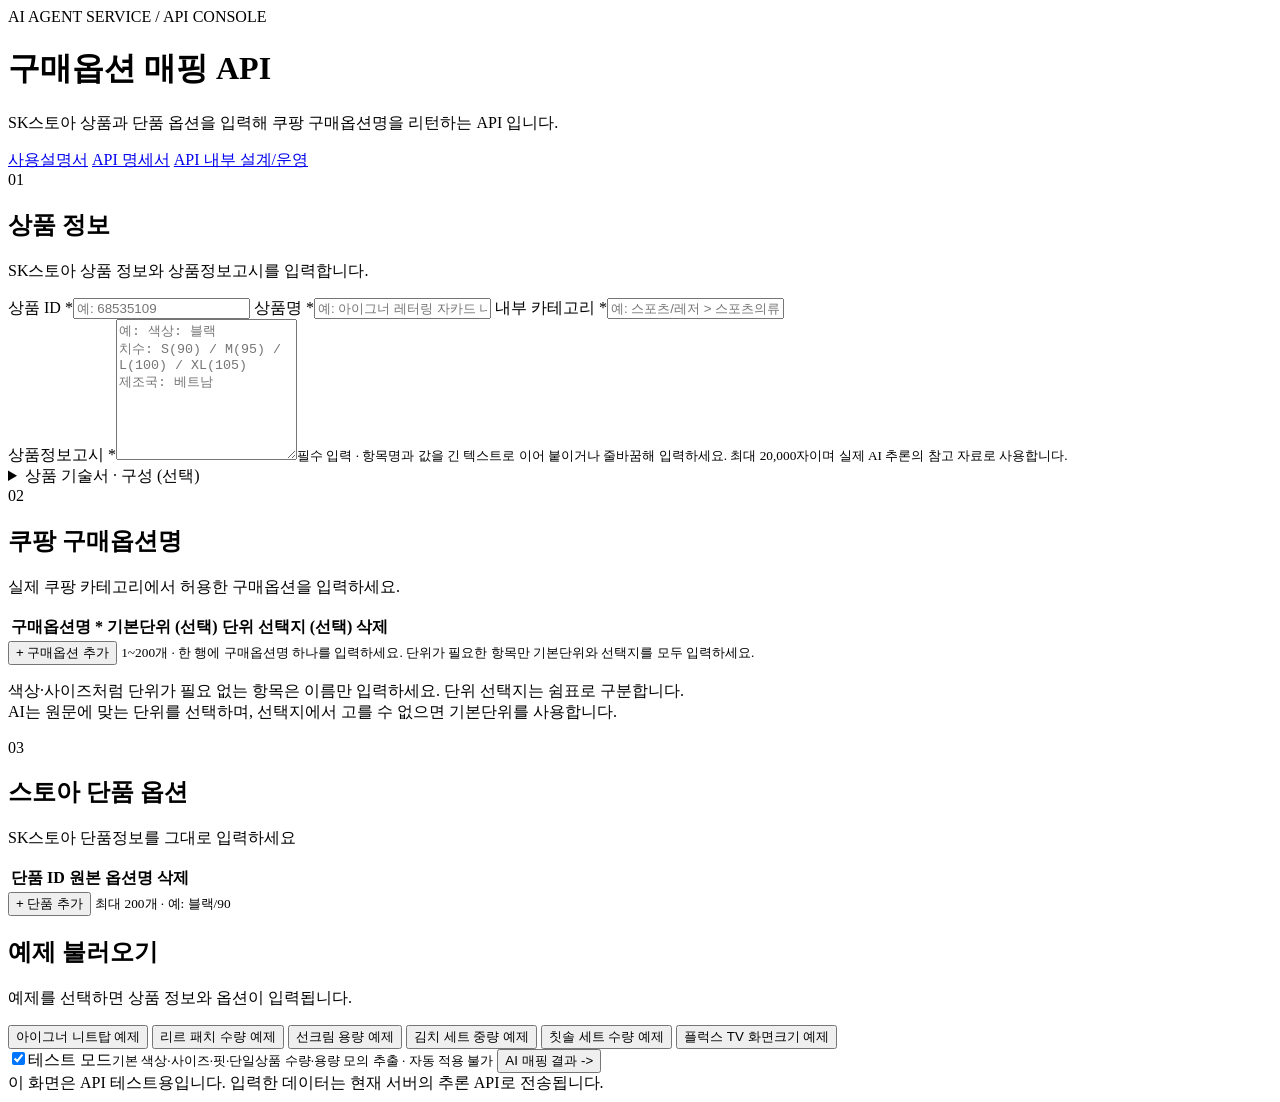
==== src/main/resources/static/index.html @ 65d5da58 "구매옵션 입력과 AI 호출 이력 개선 및 연동 문서 정리 브랜드와 쿠팡 카테고리 필드를 제거하고 내부 카테고리 및 상품정보고시를 필수로 적용합니다.  구매옵션과 단위 입력을 통합하" ====
<!doctype html>
<html lang="ko">
<head>
  <meta charset="utf-8">
  <meta name="viewport" content="width=device-width, initial-scale=1">
  <title>구매옵션 매핑 API · AI Agent Service</title>
  <link rel="stylesheet" href="/styles.css">
  <link rel="stylesheet" href="/user-guide.css">
  <script src="/app.js" defer></script>
</head>
<body>
  <main class="shell">
    <header class="page-header">
      <div>
        <span class="eyebrow">AI AGENT SERVICE / API CONSOLE</span>
        <h1>구매옵션 매핑 API</h1>
        <p>SK스토아 상품과 단품 옵션을 입력해 쿠팡 구매옵션명을 리턴하는 API 입니다.</p>
      </div>
      <div class="header-actions">
        <a class="button quiet" href="/user-guide.html" target="_blank" rel="noopener">사용설명서</a>
        <a class="button quiet" href="/api-reference.html" target="_blank" rel="noopener">API 명세서</a>
        <a class="button quiet" href="/ai-operations.html" target="_blank" rel="noopener">API 내부 설계/운영</a>
      </div>
    </header>

    <form id="inference-form">
      <section class="panel" aria-labelledby="product-heading">
        <div class="section-heading">
          <div><span class="step">01</span><h2 id="product-heading">상품 정보</h2></div>
          <p>SK스토아 상품 정보와 상품정보고시를 입력합니다.</p>
        </div>
        <div class="fields three-columns">
          <label>상품 ID <span class="required">*</span><input name="goodsId" required maxlength="100" placeholder="예: 68535109"></label>
          <label>상품명 <span class="required">*</span><input name="goodsName" required maxlength="500" placeholder="예: 아이그너 레터링 자카드 니트탑"></label>
          <label>내부 카테고리 <span class="required">*</span><input name="categoryName" required maxlength="500" placeholder="예: 스포츠/레저 > 스포츠의류(여성)긴팔"></label>
        </div>
        <div class="fields">
          <label>상품정보고시 <span class="required">*</span><textarea name="productNoticeText" required rows="9" maxlength="20000" placeholder="예: 색상: 블랙&#10;치수: S(90) / M(95) / L(100) / XL(105)&#10;제조국: 베트남"></textarea><small>필수 입력 · 항목명과 값을 긴 텍스트로 이어 붙이거나 줄바꿈해 입력하세요. 최대 20,000자이며 실제 AI 추론의 참고 자료로 사용합니다.</small></label>
          <details class="composition-details">
            <summary>상품 기술서 · 구성 (선택)</summary>
            <label>구성 내용<textarea name="productCompositionText" rows="4" maxlength="20000" placeholder="예: 본품 선크림 50ml 7개 + 사은품 파우치 1개&#10;또는 칫솔 10개 세트 (5색상 각 2개)"></textarea><small>기술서의 구성 항목을 입력하세요. 본품과 사은품, 한 세트의 내용물과 판매 세트 수를 구분해 적으면 수량·용량·중량 판단에 도움이 됩니다. 최대 20,000자. 접어도 입력한 내용은 유지되며 요청에 포함됩니다.</small></label>
          </details>
        </div>
      </section>

      <section class="panel" aria-labelledby="allowed-heading">
        <div class="section-heading">
          <div><span class="step">02</span><h2 id="allowed-heading">쿠팡 구매옵션명</h2></div>
          <p>실제 쿠팡 카테고리에서 허용한 구매옵션을 입력하세요.</p>
        </div>
        <div class="table-scroll">
          <table class="purchase-option-table">
            <thead><tr><th scope="col">구매옵션명 <span class="required">*</span></th><th scope="col">기본단위 (선택)</th><th scope="col">단위 선택지 (선택)</th><th scope="col"><span class="sr-only">삭제</span></th></tr></thead>
            <tbody id="purchase-option-rows"></tbody>
          </table>
        </div>
        <button type="button" class="button subtle" id="add-purchase-option-row">+ 구매옵션 추가</button>
        <small class="below-table">1~200개 · 한 행에 구매옵션명 하나를 입력하세요. 단위가 필요한 항목만 기본단위와 선택지를 모두 입력하세요.</small>
        <p class="purchase-option-help">색상·사이즈처럼 단위가 필요 없는 항목은 이름만 입력하세요. 단위 선택지는 쉼표로 구분합니다.<br>AI는 원문에 맞는 단위를 선택하며, 선택지에서 고를 수 없으면 기본단위를 사용합니다.</p>
      </section>

      <section class="panel" aria-labelledby="options-heading">
        <div class="section-heading">
          <div><span class="step">03</span><h2 id="options-heading">스토아 단품 옵션</h2></div>
          <p>SK스토아 단품정보를 그대로 입력하세요</p>
        </div>
        <div class="table-scroll">
          <table class="input-table">
            <thead><tr><th scope="col">단품 ID</th><th scope="col">원본 옵션명</th><th scope="col"><span class="sr-only">삭제</span></th></tr></thead>
            <tbody id="option-rows"></tbody>
          </table>
        </div>
        <button type="button" class="button subtle" id="add-row">+ 단품 추가</button>
        <small class="below-table">최대 200개 · 예: 블랙/90</small>
      </section>

      <div class="actions">
        <section class="preset-panel" aria-labelledby="presets-heading">
          <h2 id="presets-heading">예제 불러오기</h2>
          <p>예제를 선택하면 상품 정보와 옵션이 입력됩니다.</p>
          <div class="presets">
            <button type="button" class="button quiet" data-example="sample">아이그너 니트탑 예제</button>
            <button type="button" class="button quiet" data-example="quantity">리르 패치 수량 예제</button>
            <button type="button" class="button quiet" data-example="capacity">선크림 용량 예제</button>
            <button type="button" class="button quiet" data-example="weight">김치 세트 중량 예제</button>
            <button type="button" class="button quiet" data-example="set">칫솔 세트 수량 예제</button>
            <button type="button" class="button quiet" data-example="tv">플럭스 TV 화면크기 예제</button>
          </div>
        </section>
        <div class="submit-area">
          <label class="checkbox test-mode"><input type="checkbox" id="test-mode" checked><span>테스트 모드<small>기본 색상·사이즈·핏·단일상품 수량·용량 모의 추출 · 자동 적용 불가</small></span></label>
          <button type="submit" class="button primary" id="submit-button">AI 매핑 결과 <span aria-hidden="true">-&gt;</span></button>
        </div>
      </div>
    </form>

    <section class="panel result-panel" id="result-panel" aria-labelledby="result-heading" hidden>
      <div class="section-heading">
        <div><span class="step">04</span><h2 id="result-heading">추론 결과</h2></div>
        <span id="result-status" class="status" role="status"></span>
      </div>
      <p id="result-summary" class="result-summary"></p>
      <div id="result-details" class="result-details"></div>
      <details class="json-details">
        <summary>요청·응답 JSON 보기</summary>
        <div class="json-grid">
          <div>
            <div class="json-heading"><h3>요청</h3><button type="button" class="copy-json" data-copy-target="request-json" data-copy-label="요청" aria-label="요청 JSON 복사" title="요청 JSON 복사"><svg viewBox="0 0 24 24" width="18" height="18" fill="none" stroke="currentColor" stroke-width="1.7" aria-hidden="true"><rect x="8" y="8" width="12" height="12" rx="2"/><path d="M16 8V4a1 1 0 0 0-1-1H4a1 1 0 0 0-1 1v11a1 1 0 0 0 1 1h4"/></svg></button></div>
            <pre id="request-json"></pre>
          </div>
          <div>
            <div class="json-heading"><h3>응답</h3><button type="button" class="copy-json" data-copy-target="response-json" data-copy-label="응답" aria-label="응답 JSON 복사" title="응답 JSON 복사"><svg viewBox="0 0 24 24" width="18" height="18" fill="none" stroke="currentColor" stroke-width="1.7" aria-hidden="true"><rect x="8" y="8" width="12" height="12" rx="2"/><path d="M16 8V4a1 1 0 0 0-1-1H4a1 1 0 0 0-1 1v11a1 1 0 0 0 1 1h4"/></svg></button></div>
            <pre id="response-json"></pre>
          </div>
        </div>
        <p id="copy-json-status" class="copy-json-status" role="status" aria-live="polite"></p>
      </details>
    </section>
    <footer>이 화면은 API 테스트용입니다. 입력한 데이터는 현재 서버의 추론 API로 전송됩니다.</footer>
  </main>
  <template id="option-row-template">
    <tr>
      <td><input data-field="optionId" required maxlength="100" aria-label="단품 ID"></td>
      <td><input data-field="optionName1" required maxlength="500" aria-label="원본 옵션명" placeholder="블랙/90"></td>
      <td><button type="button" class="remove-row" aria-label="단품 삭제" title="단품 삭제">×</button></td>
    </tr>
  </template>
  <template id="purchase-option-row-template">
    <tr>
      <td><input data-purchase-field="purchaseOptionName" required maxlength="100" aria-label="구매옵션명" placeholder="예: 색상"></td>
      <td><input data-purchase-field="defaultUnit" maxlength="30" aria-label="기본단위 (선택)" placeholder="예: 개"></td>
      <td><input data-purchase-field="unitOptions" aria-label="단위 선택지 (선택)" placeholder="예: 개, 박스, 세트"></td>
      <td><button type="button" class="remove-row" aria-label="구매옵션 삭제" title="구매옵션 삭제">×</button></td>
    </tr>
  </template>
</body>
</html>
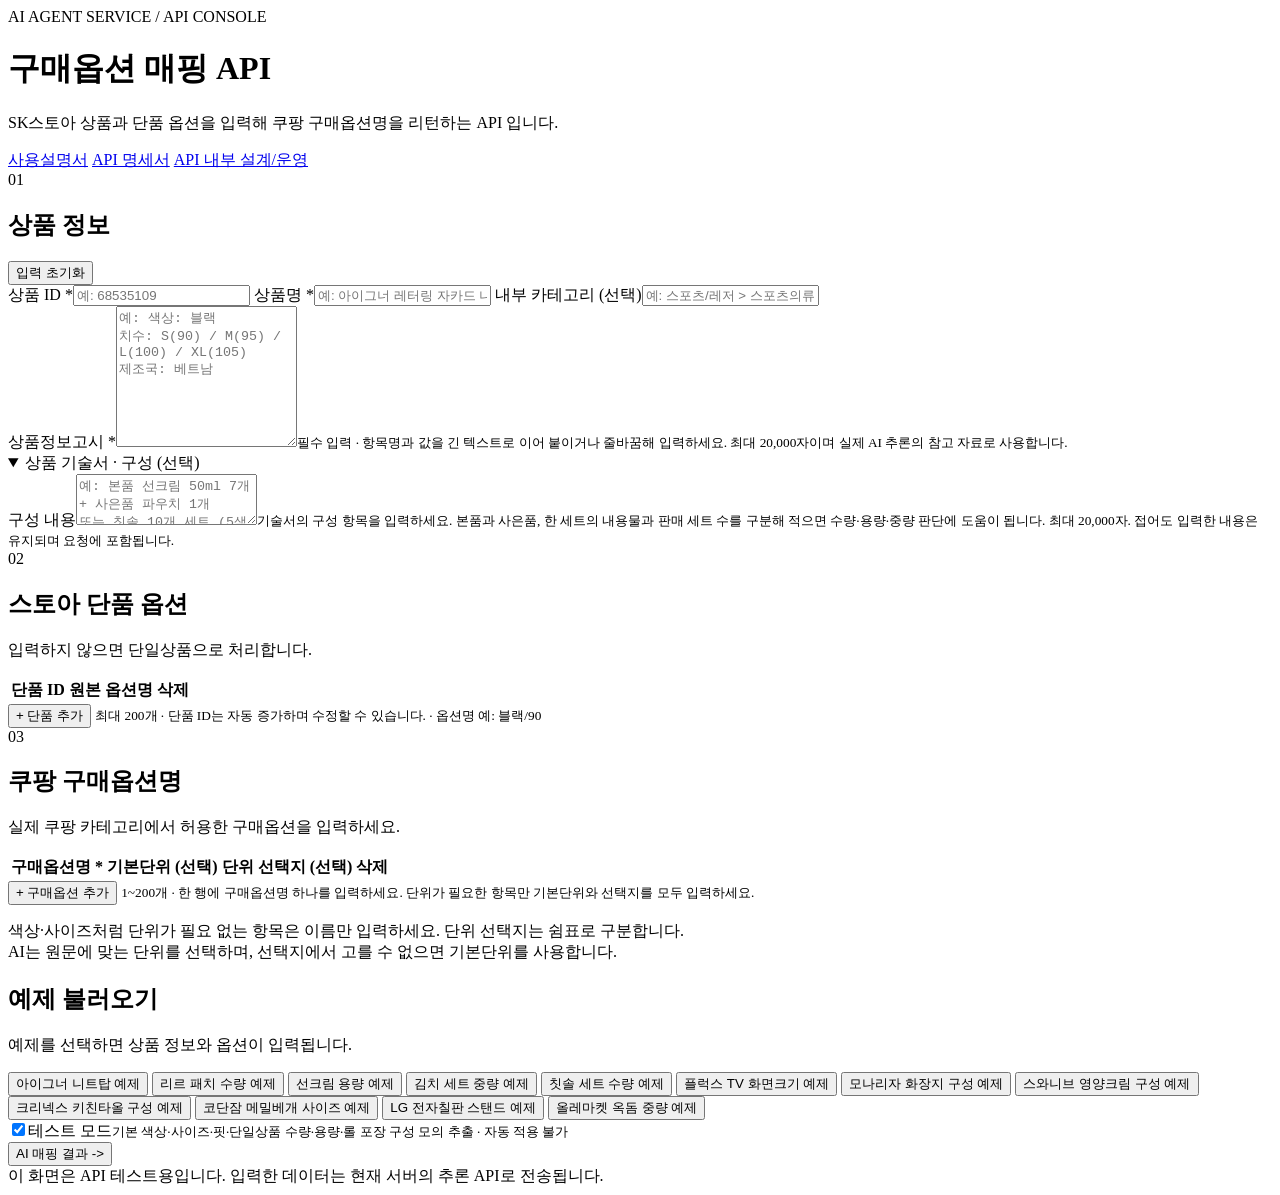
==== commit 9dd3e74d: "Improve purchase option inference, examples, input defaults and usage logging" ====
--- a/src/main/resources/static/index.html
+++ b/src/main/resources/static/index.html
@@ -1,53 +1,68 @@
-<!doctype html>
-<html lang="ko">
-<head>
-  <meta charset="utf-8">
-  <meta name="viewport" content="width=device-width, initial-scale=1">
+<!doctype html>
+<html lang="ko">
+<head>
+  <meta charset="utf-8">
+  <meta name="viewport" content="width=device-width, initial-scale=1">
   <title>구매옵션 매핑 API · AI Agent Service</title>
   <link rel="stylesheet" href="/styles.css">
   <link rel="stylesheet" href="/user-guide.css">
-  <script src="/app.js" defer></script>
-</head>
-<body>
-  <main class="shell">
-    <header class="page-header">
-      <div>
+  <script src="/app.js" defer></script>
+</head>
+<body>
+  <main class="shell">
+    <header class="page-header">
+      <div>
         <span class="eyebrow">AI AGENT SERVICE / API CONSOLE</span>
         <h1>구매옵션 매핑 API</h1>
         <p>SK스토아 상품과 단품 옵션을 입력해 쿠팡 구매옵션명을 리턴하는 API 입니다.</p>
-      </div>
+      </div>
       <div class="header-actions">
-        <a class="button quiet" href="/user-guide.html" target="_blank" rel="noopener">사용설명서</a>
-        <a class="button quiet" href="/api-reference.html" target="_blank" rel="noopener">API 명세서</a>
-        <a class="button quiet" href="/ai-operations.html" target="_blank" rel="noopener">API 내부 설계/운영</a>
+        <a class="button quiet" href="/user-guide.html">사용설명서</a>
+        <a class="button quiet" href="/api-reference.html">API 명세서</a>
+        <a class="button quiet" href="/ai-operations.html">API 내부 설계/운영</a>
       </div>
-    </header>
-
-    <form id="inference-form">
-      <section class="panel" aria-labelledby="product-heading">
-        <div class="section-heading">
-          <div><span class="step">01</span><h2 id="product-heading">상품 정보</h2></div>
-          <p>SK스토아 상품 정보와 상품정보고시를 입력합니다.</p>
-        </div>
-        <div class="fields three-columns">
-          <label>상품 ID <span class="required">*</span><input name="goodsId" required maxlength="100" placeholder="예: 68535109"></label>
-          <label>상품명 <span class="required">*</span><input name="goodsName" required maxlength="500" placeholder="예: 아이그너 레터링 자카드 니트탑"></label>
-          <label>내부 카테고리 <span class="required">*</span><input name="categoryName" required maxlength="500" placeholder="예: 스포츠/레저 > 스포츠의류(여성)긴팔"></label>
-        </div>
+    </header>
+
+    <form id="inference-form">
+      <section class="panel" aria-labelledby="product-heading">
+        <div class="section-heading">
+          <div><span class="step">01</span><h2 id="product-heading">상품 정보</h2></div>
+          <button type="button" class="button quiet" id="reset-button">입력 초기화</button>
+        </div>
+        <div class="fields three-columns">
+          <label>상품 ID <span class="required">*</span><input name="goodsId" required maxlength="100" placeholder="예: 68535109"></label>
+          <label>상품명 <span class="required">*</span><input name="goodsName" required maxlength="500" placeholder="예: 아이그너 레터링 자카드 니트탑"></label>
+          <label>내부 카테고리 (선택)<input name="categoryName" maxlength="500" placeholder="예: 스포츠/레저 > 스포츠의류(여성)긴팔"></label>
+        </div>
         <div class="fields">
           <label>상품정보고시 <span class="required">*</span><textarea name="productNoticeText" required rows="9" maxlength="20000" placeholder="예: 색상: 블랙&#10;치수: S(90) / M(95) / L(100) / XL(105)&#10;제조국: 베트남"></textarea><small>필수 입력 · 항목명과 값을 긴 텍스트로 이어 붙이거나 줄바꿈해 입력하세요. 최대 20,000자이며 실제 AI 추론의 참고 자료로 사용합니다.</small></label>
-          <details class="composition-details">
+          <details class="composition-details" open>
             <summary>상품 기술서 · 구성 (선택)</summary>
-            <label>구성 내용<textarea name="productCompositionText" rows="4" maxlength="20000" placeholder="예: 본품 선크림 50ml 7개 + 사은품 파우치 1개&#10;또는 칫솔 10개 세트 (5색상 각 2개)"></textarea><small>기술서의 구성 항목을 입력하세요. 본품과 사은품, 한 세트의 내용물과 판매 세트 수를 구분해 적으면 수량·용량·중량 판단에 도움이 됩니다. 최대 20,000자. 접어도 입력한 내용은 유지되며 요청에 포함됩니다.</small></label>
+            <label>구성 내용<textarea name="productCompositionText" rows="3" maxlength="20000" placeholder="예: 본품 선크림 50ml 7개 + 사은품 파우치 1개&#10;또는 칫솔 10개 세트 (5색상 각 2개)"></textarea><small>기술서의 구성 항목을 입력하세요. 본품과 사은품, 한 세트의 내용물과 판매 세트 수를 구분해 적으면 수량·용량·중량 판단에 도움이 됩니다. 최대 20,000자. 접어도 입력한 내용은 유지되며 요청에 포함됩니다.</small></label>
           </details>
-        </div>
-      </section>
-
-      <section class="panel" aria-labelledby="allowed-heading">
-        <div class="section-heading">
-          <div><span class="step">02</span><h2 id="allowed-heading">쿠팡 구매옵션명</h2></div>
+        </div>
+      </section>
+
+      <section class="panel" aria-labelledby="options-heading">
+        <div class="section-heading">
+          <div><span class="step">02</span><h2 id="options-heading">스토아 단품 옵션</h2></div>
+          <p>입력하지 않으면 단일상품으로 처리합니다.</p>
+        </div>
+        <div class="table-scroll">
+          <table class="input-table">
+            <thead><tr><th scope="col">단품 ID</th><th scope="col">원본 옵션명</th><th scope="col"><span class="sr-only">삭제</span></th></tr></thead>
+            <tbody id="option-rows"></tbody>
+          </table>
+        </div>
+        <button type="button" class="button subtle" id="add-row">+ 단품 추가</button>
+        <small class="below-table">최대 200개 · 단품 ID는 자동 증가하며 수정할 수 있습니다. · 옵션명 예: 블랙/90</small>
+      </section>
+
+      <section class="panel" aria-labelledby="allowed-heading">
+        <div class="section-heading">
+          <div><span class="step">03</span><h2 id="allowed-heading">쿠팡 구매옵션명</h2></div>
           <p>실제 쿠팡 카테고리에서 허용한 구매옵션을 입력하세요.</p>
-        </div>
+        </div>
         <div class="table-scroll">
           <table class="purchase-option-table">
             <thead><tr><th scope="col">구매옵션명 <span class="required">*</span></th><th scope="col">기본단위 (선택)</th><th scope="col">단위 선택지 (선택)</th><th scope="col"><span class="sr-only">삭제</span></th></tr></thead>
@@ -57,24 +72,9 @@
         <button type="button" class="button subtle" id="add-purchase-option-row">+ 구매옵션 추가</button>
         <small class="below-table">1~200개 · 한 행에 구매옵션명 하나를 입력하세요. 단위가 필요한 항목만 기본단위와 선택지를 모두 입력하세요.</small>
         <p class="purchase-option-help">색상·사이즈처럼 단위가 필요 없는 항목은 이름만 입력하세요. 단위 선택지는 쉼표로 구분합니다.<br>AI는 원문에 맞는 단위를 선택하며, 선택지에서 고를 수 없으면 기본단위를 사용합니다.</p>
-      </section>
-
-      <section class="panel" aria-labelledby="options-heading">
-        <div class="section-heading">
-          <div><span class="step">03</span><h2 id="options-heading">스토아 단품 옵션</h2></div>
-          <p>SK스토아 단품정보를 그대로 입력하세요</p>
-        </div>
-        <div class="table-scroll">
-          <table class="input-table">
-            <thead><tr><th scope="col">단품 ID</th><th scope="col">원본 옵션명</th><th scope="col"><span class="sr-only">삭제</span></th></tr></thead>
-            <tbody id="option-rows"></tbody>
-          </table>
-        </div>
-        <button type="button" class="button subtle" id="add-row">+ 단품 추가</button>
-        <small class="below-table">최대 200개 · 예: 블랙/90</small>
-      </section>
-
-      <div class="actions">
+      </section>
+
+      <div class="actions">
         <section class="preset-panel" aria-labelledby="presets-heading">
           <h2 id="presets-heading">예제 불러오기</h2>
           <p>예제를 선택하면 상품 정보와 옵션이 입력됩니다.</p>
@@ -85,22 +85,30 @@
             <button type="button" class="button quiet" data-example="weight">김치 세트 중량 예제</button>
             <button type="button" class="button quiet" data-example="set">칫솔 세트 수량 예제</button>
             <button type="button" class="button quiet" data-example="tv">플럭스 TV 화면크기 예제</button>
+            <button type="button" class="button quiet" data-example="toiletPaper">모나리자 화장지 구성 예제</button>
+            <button type="button" class="button quiet" data-example="cream">스와니브 영양크림 구성 예제</button>
+            <button type="button" class="button quiet" data-example="kitchenTowel">크리넥스 키친타올 구성 예제</button>
+            <button type="button" class="button quiet" data-example="pillow">코단잠 메밀베개 사이즈 예제</button>
+            <button type="button" class="button quiet" data-example="smartboard">LG 전자칠판 스탠드 예제</button>
+            <button type="button" class="button quiet" data-example="seafood">올레마켓 옥돔 중량 예제</button>
           </div>
         </section>
         <div class="submit-area">
-          <label class="checkbox test-mode"><input type="checkbox" id="test-mode" checked><span>테스트 모드<small>기본 색상·사이즈·핏·단일상품 수량·용량 모의 추출 · 자동 적용 불가</small></span></label>
-          <button type="submit" class="button primary" id="submit-button">AI 매핑 결과 <span aria-hidden="true">-&gt;</span></button>
-        </div>
-      </div>
-    </form>
-
-    <section class="panel result-panel" id="result-panel" aria-labelledby="result-heading" hidden>
-      <div class="section-heading">
-        <div><span class="step">04</span><h2 id="result-heading">추론 결과</h2></div>
-        <span id="result-status" class="status" role="status"></span>
-      </div>
-      <p id="result-summary" class="result-summary"></p>
-      <div id="result-details" class="result-details"></div>
+          <label class="checkbox test-mode"><input type="checkbox" id="test-mode" checked><span>테스트 모드<small>기본 색상·사이즈·핏·단일상품 수량·용량·롤 포장 구성 모의 추출 · 자동 적용 불가</small></span></label>
+          <div class="submit-buttons">
+            <button type="submit" class="button primary" id="submit-button">AI 매핑 결과 <span aria-hidden="true">-&gt;</span></button>
+          </div>
+        </div>
+      </div>
+    </form>
+
+    <section class="panel result-panel" id="result-panel" aria-labelledby="result-heading" hidden>
+      <div class="section-heading">
+        <div><span class="step">04</span><h2 id="result-heading">추론 결과</h2></div>
+        <span id="result-status" class="status" role="status"></span>
+      </div>
+      <p id="result-summary" class="result-summary"></p>
+      <div id="result-details" class="result-details"></div>
       <details class="json-details">
         <summary>요청·응답 JSON 보기</summary>
         <div class="json-grid">
@@ -115,15 +123,15 @@
         </div>
         <p id="copy-json-status" class="copy-json-status" role="status" aria-live="polite"></p>
       </details>
-    </section>
+    </section>
     <footer>이 화면은 API 테스트용입니다. 입력한 데이터는 현재 서버의 추론 API로 전송됩니다.</footer>
-  </main>
+  </main>
   <template id="option-row-template">
-    <tr>
-      <td><input data-field="optionId" required maxlength="100" aria-label="단품 ID"></td>
-      <td><input data-field="optionName1" required maxlength="500" aria-label="원본 옵션명" placeholder="블랙/90"></td>
-      <td><button type="button" class="remove-row" aria-label="단품 삭제" title="단품 삭제">×</button></td>
-    </tr>
+    <tr>
+      <td><input data-field="optionId" maxlength="100" aria-label="단품 ID"></td>
+      <td><input data-field="optionName1" maxlength="500" aria-label="원본 옵션명" placeholder="미입력 시 단일상품"></td>
+      <td><button type="button" class="remove-row" aria-label="단품 삭제" title="단품 삭제">×</button></td>
+    </tr>
   </template>
   <template id="purchase-option-row-template">
     <tr>
@@ -133,5 +141,5 @@
       <td><button type="button" class="remove-row" aria-label="구매옵션 삭제" title="구매옵션 삭제">×</button></td>
     </tr>
   </template>
-</body>
-</html>
+</body>
+</html>
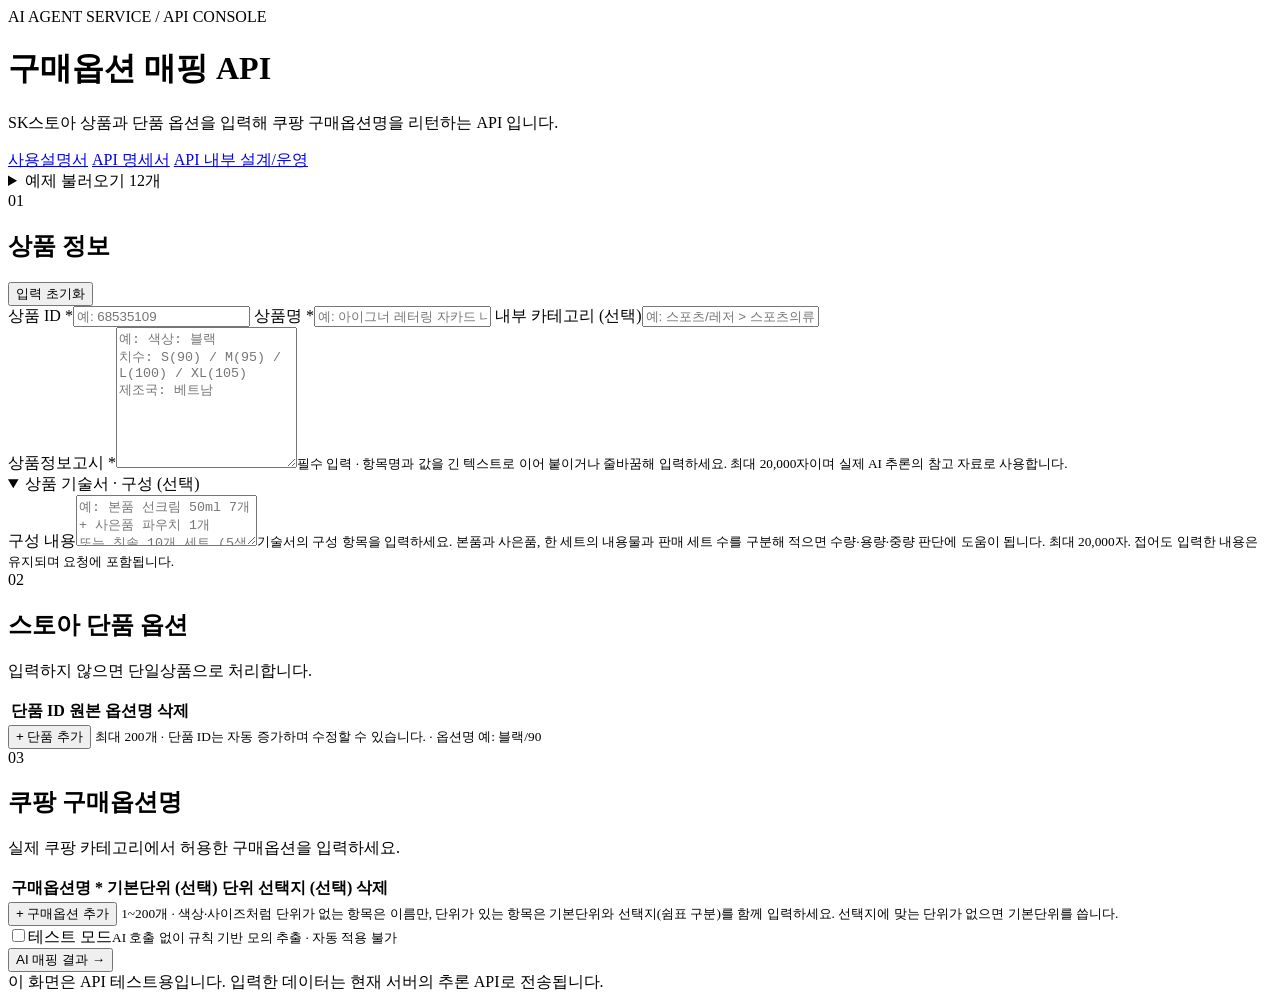
==== commit 0e35fd1c: "Improve purchase option UI and AI response handling" ====
--- a/src/main/resources/static/index.html
+++ b/src/main/resources/static/index.html
@@ -23,6 +23,29 @@
       </div>
     </header>
 
+    <section class="preset-panel" aria-labelledby="presets-heading">
+      <!-- 예제는 입력 전에 고르는 기능이므로 01 패널 위에 두되, 화면을 차지하지 않게 접어 둔다. -->
+      <details class="preset-details">
+        <summary id="presets-heading">예제 불러오기 <span class="preset-count">12개</span></summary>
+        <p>예제를 선택하면 상품 정보와 옵션이 입력되고 테스트 모드가 켜집니다.</p>
+        <div class="presets">
+          <button type="button" class="button quiet" data-example="sample">아이그너 니트탑 예제</button>
+          <button type="button" class="button quiet" data-example="quantity">리르 패치 수량 예제</button>
+          <button type="button" class="button quiet" data-example="capacity">선크림 용량 예제</button>
+          <button type="button" class="button quiet" data-example="weight">김치 세트 중량 예제</button>
+          <button type="button" class="button quiet" data-example="set">칫솔 세트 수량 예제</button>
+          <button type="button" class="button quiet" data-example="tv">플럭스 TV 화면크기 예제</button>
+          <button type="button" class="button quiet" data-example="toiletPaper">모나리자 화장지 구성 예제</button>
+          <button type="button" class="button quiet" data-example="cream">스와니브 영양크림 구성 예제</button>
+          <button type="button" class="button quiet" data-example="kitchenTowel">크리넥스 키친타올 구성 예제</button>
+          <button type="button" class="button quiet" data-example="pillow">코단잠 메밀베개 사이즈 예제</button>
+          <button type="button" class="button quiet" data-example="smartboard">LG 전자칠판 스탠드 예제</button>
+          <button type="button" class="button quiet" data-example="seafood">올레마켓 옥돔 중량 예제</button>
+        </div>
+      </details>
+    </section>
+
+    <!-- app.js가 이 폼의 상품 원문과 반복 행을 추론 API 요청으로 변환한다. -->
     <form id="inference-form">
       <section class="panel" aria-labelledby="product-heading">
         <div class="section-heading">
@@ -70,42 +93,26 @@
           </table>
         </div>
         <button type="button" class="button subtle" id="add-purchase-option-row">+ 구매옵션 추가</button>
-        <small class="below-table">1~200개 · 한 행에 구매옵션명 하나를 입력하세요. 단위가 필요한 항목만 기본단위와 선택지를 모두 입력하세요.</small>
-        <p class="purchase-option-help">색상·사이즈처럼 단위가 필요 없는 항목은 이름만 입력하세요. 단위 선택지는 쉼표로 구분합니다.<br>AI는 원문에 맞는 단위를 선택하며, 선택지에서 고를 수 없으면 기본단위를 사용합니다.</p>
+        <small class="below-table">1~200개 · 색상·사이즈처럼 단위가 없는 항목은 이름만, 단위가 있는 항목은 기본단위와 선택지(쉼표 구분)를 함께 입력하세요. 선택지에 맞는 단위가 없으면 기본단위를 씁니다.</small>
       </section>
 
-      <div class="actions">
-        <section class="preset-panel" aria-labelledby="presets-heading">
-          <h2 id="presets-heading">예제 불러오기</h2>
-          <p>예제를 선택하면 상품 정보와 옵션이 입력됩니다.</p>
-          <div class="presets">
-            <button type="button" class="button quiet" data-example="sample">아이그너 니트탑 예제</button>
-            <button type="button" class="button quiet" data-example="quantity">리르 패치 수량 예제</button>
-            <button type="button" class="button quiet" data-example="capacity">선크림 용량 예제</button>
-            <button type="button" class="button quiet" data-example="weight">김치 세트 중량 예제</button>
-            <button type="button" class="button quiet" data-example="set">칫솔 세트 수량 예제</button>
-            <button type="button" class="button quiet" data-example="tv">플럭스 TV 화면크기 예제</button>
-            <button type="button" class="button quiet" data-example="toiletPaper">모나리자 화장지 구성 예제</button>
-            <button type="button" class="button quiet" data-example="cream">스와니브 영양크림 구성 예제</button>
-            <button type="button" class="button quiet" data-example="kitchenTowel">크리넥스 키친타올 구성 예제</button>
-            <button type="button" class="button quiet" data-example="pillow">코단잠 메밀베개 사이즈 예제</button>
-            <button type="button" class="button quiet" data-example="smartboard">LG 전자칠판 스탠드 예제</button>
-            <button type="button" class="button quiet" data-example="seafood">올레마켓 옥돔 중량 예제</button>
-          </div>
-        </section>
-        <div class="submit-area">
-          <label class="checkbox test-mode"><input type="checkbox" id="test-mode" checked><span>테스트 모드<small>기본 색상·사이즈·핏·단일상품 수량·용량·롤 포장 구성 모의 추출 · 자동 적용 불가</small></span></label>
-          <div class="submit-buttons">
-            <button type="submit" class="button primary" id="submit-button">AI 매핑 결과 <span aria-hidden="true">-&gt;</span></button>
-          </div>
+      <div class="submit-area">
+        <!-- 기본값은 app.js의 resetInputs()가 해제 상태로 설정한다. 여기에 checked를 두면 실제 동작과 어긋난다. -->
+        <label class="checkbox test-mode" title="AI를 호출하지 않고 기본 색상·사이즈·핏·단일상품 수량·용량·롤 포장 구성을 규칙으로 모의 추출합니다."><input type="checkbox" id="test-mode"><span>테스트 모드<small>AI 호출 없이 규칙 기반 모의 추출 · 자동 적용 불가</small></span></label>
+        <div class="submit-buttons">
+          <button type="submit" class="button primary" id="submit-button">AI 매핑 결과 <span aria-hidden="true">→</span></button>
         </div>
       </div>
     </form>
 
+    <!-- 요청 이후 단품 결과·사용량·진단·JSON을 갱신하며 최초 로드에서는 숨긴다. -->
     <section class="panel result-panel" id="result-panel" aria-labelledby="result-heading" hidden>
       <div class="section-heading">
         <div><span class="step">04</span><h2 id="result-heading">추론 결과</h2></div>
-        <span id="result-status" class="status" role="status"></span>
+        <div class="result-state">
+          <span id="result-status" class="status" role="status"></span>
+          <span id="ai-judgment" class="ai-judgment"></span>
+        </div>
       </div>
       <p id="result-summary" class="result-summary"></p>
       <div id="result-details" class="result-details"></div>
@@ -126,6 +133,7 @@
     </section>
     <footer>이 화면은 API 테스트용입니다. 입력한 데이터는 현재 서버의 추론 API로 전송됩니다.</footer>
   </main>
+  <!-- 단품 추가 시 복제하는 행이며 원본 ID와 옵션 문자열을 함께 보관한다. -->
   <template id="option-row-template">
     <tr>
       <td><input data-field="optionId" maxlength="100" aria-label="단품 ID"></td>
@@ -133,6 +141,7 @@
       <td><button type="button" class="remove-row" aria-label="단품 삭제" title="단품 삭제">×</button></td>
     </tr>
   </template>
+  <!-- 구매옵션명과 그 이름에 연결되는 기본단위·선택지를 같은 행으로 관리한다. -->
   <template id="purchase-option-row-template">
     <tr>
       <td><input data-purchase-field="purchaseOptionName" required maxlength="100" aria-label="구매옵션명" placeholder="예: 색상"></td>
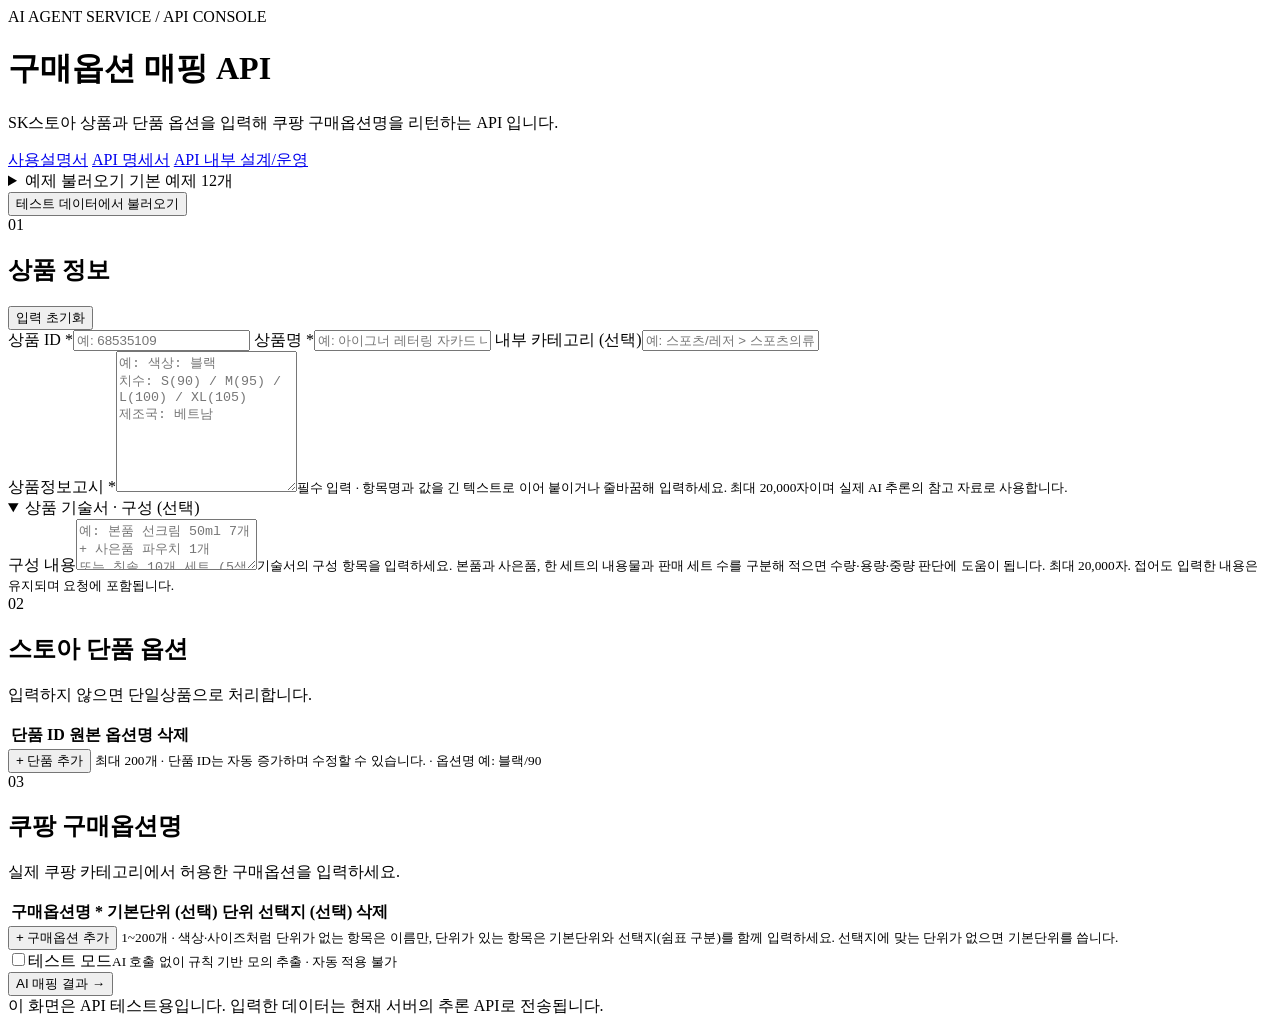
==== commit ffc0b867: "엑셀 테스트 데이터 관리와 추론 검토 화면 추가 샘플 가져오기, 기준값 비교, 성공 확인과 회귀 추적을 지원한다. 메인 입력과 연결하고 요청·응답 및 AI 토큰 사용량 표시를 개선" ====
--- a/src/main/resources/static/index.html
+++ b/src/main/resources/static/index.html
@@ -6,6 +6,7 @@
   <title>구매옵션 매핑 API · AI Agent Service</title>
   <link rel="stylesheet" href="/styles.css">
   <link rel="stylesheet" href="/user-guide.css">
+  <script src="/ai-usage.js" defer></script>
   <script src="/app.js" defer></script>
 </head>
 <body>
@@ -25,24 +26,30 @@
 
     <section class="preset-panel" aria-labelledby="presets-heading">
       <!-- 예제는 입력 전에 고르는 기능이므로 01 패널 위에 두되, 화면을 차지하지 않게 접어 둔다. -->
-      <details class="preset-details">
-        <summary id="presets-heading">예제 불러오기 <span class="preset-count">12개</span></summary>
-        <p>예제를 선택하면 상품 정보와 옵션이 입력되고 테스트 모드가 켜집니다.</p>
-        <div class="presets">
-          <button type="button" class="button quiet" data-example="sample">아이그너 니트탑 예제</button>
-          <button type="button" class="button quiet" data-example="quantity">리르 패치 수량 예제</button>
-          <button type="button" class="button quiet" data-example="capacity">선크림 용량 예제</button>
-          <button type="button" class="button quiet" data-example="weight">김치 세트 중량 예제</button>
-          <button type="button" class="button quiet" data-example="set">칫솔 세트 수량 예제</button>
-          <button type="button" class="button quiet" data-example="tv">플럭스 TV 화면크기 예제</button>
-          <button type="button" class="button quiet" data-example="toiletPaper">모나리자 화장지 구성 예제</button>
-          <button type="button" class="button quiet" data-example="cream">스와니브 영양크림 구성 예제</button>
-          <button type="button" class="button quiet" data-example="kitchenTowel">크리넥스 키친타올 구성 예제</button>
-          <button type="button" class="button quiet" data-example="pillow">코단잠 메밀베개 사이즈 예제</button>
-          <button type="button" class="button quiet" data-example="smartboard">LG 전자칠판 스탠드 예제</button>
-          <button type="button" class="button quiet" data-example="seafood">올레마켓 옥돔 중량 예제</button>
-        </div>
-      </details>
+      <!-- 테스트 데이터 불러오기는 정적 예제가 아니라 별도 화면을 여는 동작이므로
+           예제 그리드에서 빼고 제목 줄 오른쪽에 다른 모양으로 둔다. -->
+      <div class="preset-head">
+        <details class="preset-details">
+          <summary id="presets-heading">예제 불러오기 <span class="preset-count">기본 예제 12개</span></summary>
+          <p>예제를 선택하면 상품 정보와 옵션이 입력되고 테스트 모드가 켜집니다.</p>
+          <div class="presets">
+            <button type="button" class="button quiet" data-example="sample">아이그너 니트탑 예제</button>
+            <button type="button" class="button quiet" data-example="quantity">리르 패치 수량 예제</button>
+            <button type="button" class="button quiet" data-example="capacity">선크림 용량 예제</button>
+            <button type="button" class="button quiet" data-example="weight">김치 세트 중량 예제</button>
+            <button type="button" class="button quiet" data-example="set">칫솔 세트 수량 예제</button>
+            <button type="button" class="button quiet" data-example="tv">플럭스 TV 화면크기 예제</button>
+            <button type="button" class="button quiet" data-example="toiletPaper">모나리자 화장지 구성 예제</button>
+            <button type="button" class="button quiet" data-example="cream">스와니브 영양크림 구성 예제</button>
+            <button type="button" class="button quiet" data-example="kitchenTowel">크리넥스 키친타올 구성 예제</button>
+            <button type="button" class="button quiet" data-example="pillow">코단잠 메밀베개 사이즈 예제</button>
+            <button type="button" class="button quiet" data-example="smartboard">LG 전자칠판 스탠드 예제</button>
+            <button type="button" class="button quiet" data-example="seafood">올레마켓 옥돔 중량 예제</button>
+          </div>
+          <p id="evaluation-import-status" role="status" aria-live="polite"></p>
+        </details>
+        <button type="button" class="button quiet dataset-open" id="open-evaluation">테스트 데이터에서 불러오기</button>
+      </div>
     </section>
 
     <!-- app.js가 이 폼의 상품 원문과 반복 행을 추론 API 요청으로 변환한다. -->
@@ -133,6 +140,10 @@
     </section>
     <footer>이 화면은 API 테스트용입니다. 입력한 데이터는 현재 서버의 추론 API로 전송됩니다.</footer>
   </main>
+  <dialog id="evaluation-dialog" aria-labelledby="evaluation-dialog-title">
+    <div class="evaluation-dialog-heading"><h2 id="evaluation-dialog-title">테스트 데이터 관리 · 예제 불러오기</h2><button type="button" class="button quiet" id="close-evaluation">닫기</button></div>
+    <iframe id="evaluation-frame" title="테스트 데이터 관리" data-src="/evaluation.html?picker=1"></iframe>
+  </dialog>
   <!-- 단품 추가 시 복제하는 행이며 원본 ID와 옵션 문자열을 함께 보관한다. -->
   <template id="option-row-template">
     <tr>
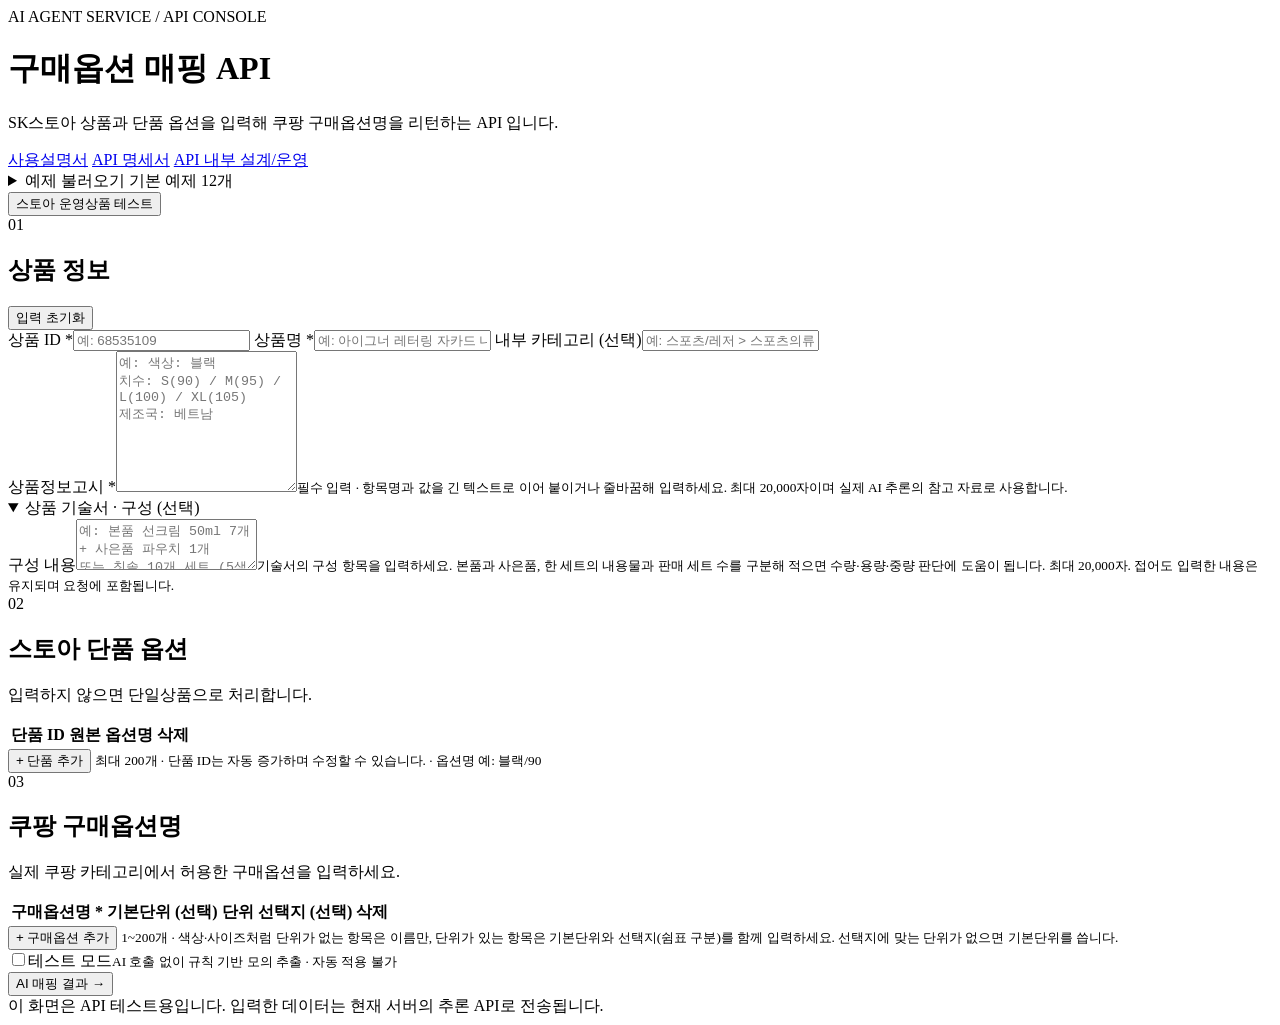
==== commit 492b7d8b: "스토아 운영상품 테스트 화면과 실행 이력 개선 실행별 입력을 보존하고 요청 검증을 강화한다. 화면 명칭과 안내 문구를 정리하고 상단 X 닫기를 적용하며 메인 불러오기 기능을 제거한" ====
--- a/src/main/resources/static/index.html
+++ b/src/main/resources/static/index.html
@@ -26,7 +26,7 @@
 
     <section class="preset-panel" aria-labelledby="presets-heading">
       <!-- 예제는 입력 전에 고르는 기능이므로 01 패널 위에 두되, 화면을 차지하지 않게 접어 둔다. -->
-      <!-- 테스트 데이터 불러오기는 정적 예제가 아니라 별도 화면을 여는 동작이므로
+      <!-- 스토아 운영상품 테스트는 정적 예제가 아니라 별도 화면을 여는 동작이므로
            예제 그리드에서 빼고 제목 줄 오른쪽에 다른 모양으로 둔다. -->
       <div class="preset-head">
         <details class="preset-details">
@@ -48,7 +48,7 @@
           </div>
           <p id="evaluation-import-status" role="status" aria-live="polite"></p>
         </details>
-        <button type="button" class="button quiet dataset-open" id="open-evaluation">테스트 데이터에서 불러오기</button>
+        <button type="button" class="button quiet dataset-open" id="open-evaluation">스토아 운영상품 테스트</button>
       </div>
     </section>
 
@@ -140,9 +140,10 @@
     </section>
     <footer>이 화면은 API 테스트용입니다. 입력한 데이터는 현재 서버의 추론 API로 전송됩니다.</footer>
   </main>
-  <dialog id="evaluation-dialog" aria-labelledby="evaluation-dialog-title">
-    <div class="evaluation-dialog-heading"><h2 id="evaluation-dialog-title">테스트 데이터 관리 · 예제 불러오기</h2><button type="button" class="button quiet" id="close-evaluation">닫기</button></div>
-    <iframe id="evaluation-frame" title="테스트 데이터 관리" data-src="/evaluation.html?picker=1"></iframe>
+    <!-- 닫기 버튼은 창 오른쪽 상단에 둔다. -->
+    <dialog id="evaluation-dialog" aria-label="스토아 운영상품 테스트">
+    <button type="button" id="close-evaluation" aria-label="창 닫기" title="닫기">×</button>
+    <iframe id="evaluation-frame" title="스토아 운영상품 테스트" data-src="/evaluation.html?picker=1"></iframe>
   </dialog>
   <!-- 단품 추가 시 복제하는 행이며 원본 ID와 옵션 문자열을 함께 보관한다. -->
   <template id="option-row-template">
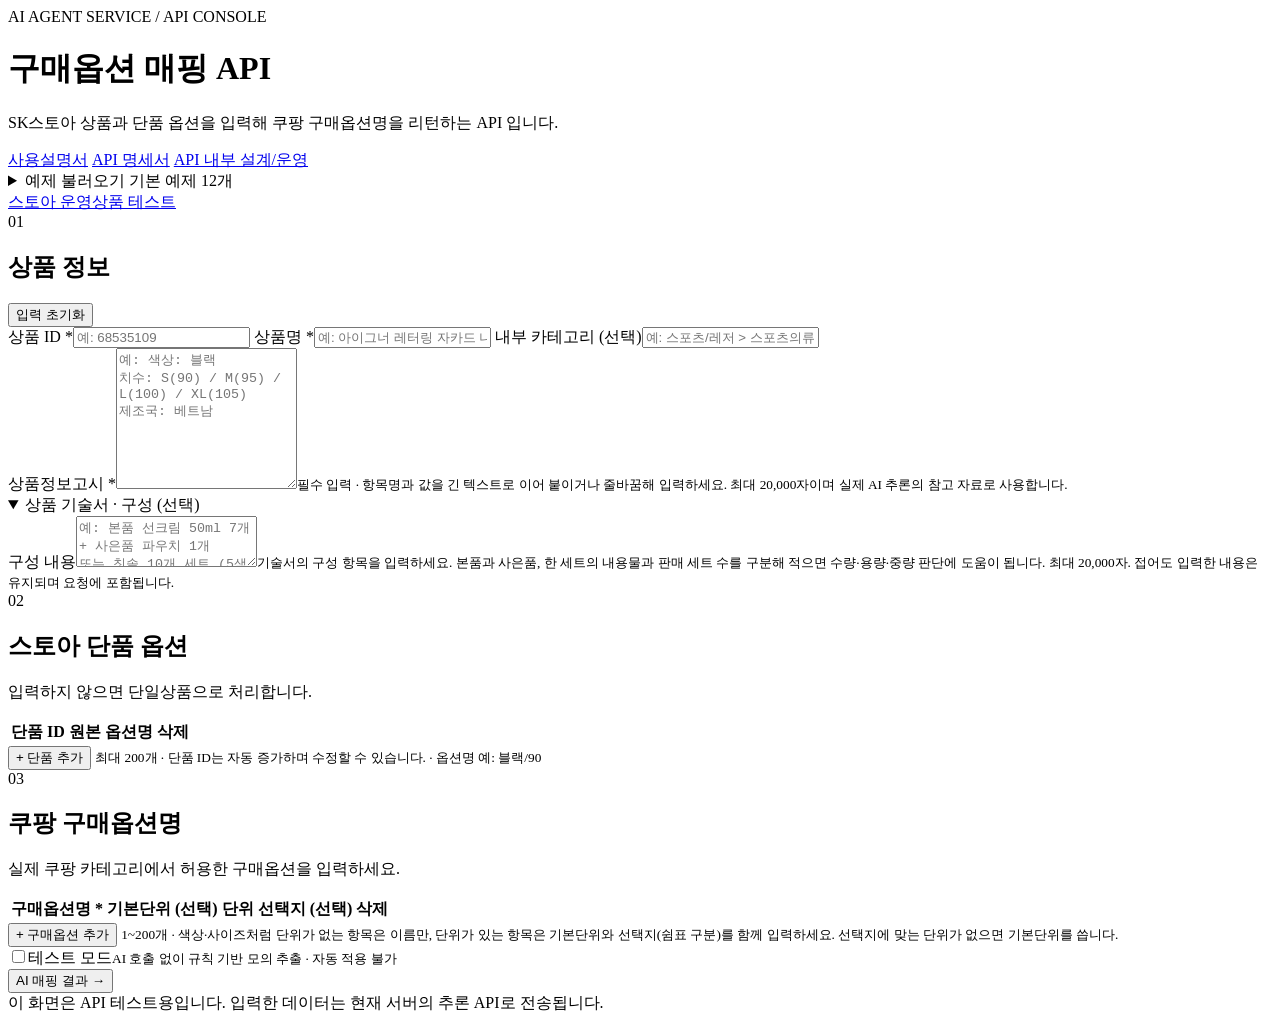
==== commit ed0aaa62: "평가 조회와 성공 확인 및 화면 탐색 개선 실행 여부와 현황 카드별 필터, 선택 사례 일괄 성공 확인 및 AI·서버 판단 표시를 추가한다. 운영상품 테스트를 별도 화면으로 열고 안" ====
--- a/src/main/resources/static/index.html
+++ b/src/main/resources/static/index.html
@@ -17,10 +17,13 @@
         <h1>구매옵션 매핑 API</h1>
         <p>SK스토아 상품과 단품 옵션을 입력해 쿠팡 구매옵션명을 리턴하는 API 입니다.</p>
       </div>
+      <!-- data-doc이 붙은 링크는 app.js가 팝업으로 연다.
+           href를 남겨 두어 새 탭 열기와 JS가 꺼진 환경에서는 그대로 이동한다.
+           문서 화면에는 되돌아오는 링크가 없으므로 그 경우 브라우저 뒤로가기를 쓴다. -->
       <div class="header-actions">
-        <a class="button quiet" href="/user-guide.html">사용설명서</a>
-        <a class="button quiet" href="/api-reference.html">API 명세서</a>
-        <a class="button quiet" href="/ai-operations.html">API 내부 설계/운영</a>
+        <a class="button quiet" href="/user-guide.html" data-doc>사용설명서</a>
+        <a class="button quiet" href="/api-reference.html" data-doc>API 명세서</a>
+        <a class="button quiet" href="/ai-operations.html" data-doc>API 내부 설계/운영</a>
       </div>
     </header>
 
@@ -48,7 +51,7 @@
           </div>
           <p id="evaluation-import-status" role="status" aria-live="polite"></p>
         </details>
-        <button type="button" class="button quiet dataset-open" id="open-evaluation">스토아 운영상품 테스트</button>
+        <a class="button quiet dataset-open" id="open-evaluation" href="/evaluation.html">스토아 운영상품 테스트</a>
       </div>
     </section>
 
@@ -140,10 +143,10 @@
     </section>
     <footer>이 화면은 API 테스트용입니다. 입력한 데이터는 현재 서버의 추론 API로 전송됩니다.</footer>
   </main>
-    <!-- 닫기 버튼은 창 오른쪽 상단에 둔다. -->
-    <dialog id="evaluation-dialog" aria-label="스토아 운영상품 테스트">
-    <button type="button" id="close-evaluation" aria-label="창 닫기" title="닫기">×</button>
-    <iframe id="evaluation-frame" title="스토아 운영상품 테스트" data-src="/evaluation.html?picker=1"></iframe>
+  <!-- 사용설명서·API 명세서·내부 설계/운영을 같은 창에서 번갈아 띄운다. -->
+  <dialog id="doc-dialog" aria-label="문서">
+    <button type="button" id="close-doc" aria-label="창 닫기" title="닫기">×</button>
+    <iframe id="doc-frame" title="문서"></iframe>
   </dialog>
   <!-- 단품 추가 시 복제하는 행이며 원본 ID와 옵션 문자열을 함께 보관한다. -->
   <template id="option-row-template">
